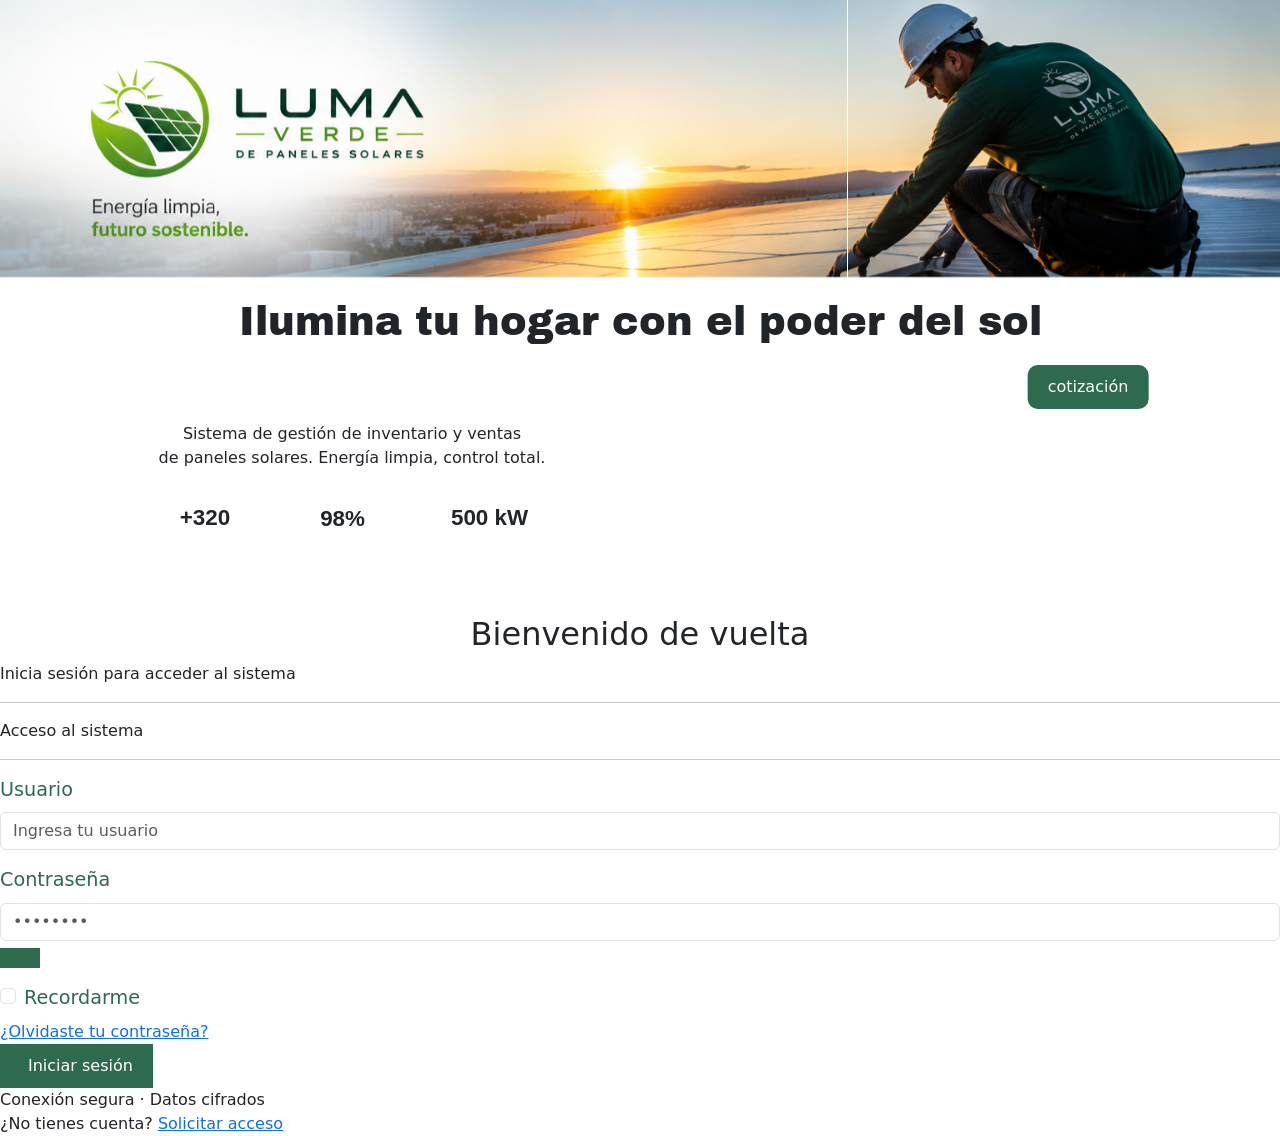
==== login.html @ e12dbdd9 "mejora el html index" ====
<!DOCTYPE html>
<html lang="en">
<head>
    <meta charset="UTF-8">
    <meta name="viewport" content="width=device-width, initial-scale=1.0">
    <meta name="viewport" content="width=device-width, initial-scale=1">
    <link rel="stylesheet" href="estilos.css">
    <link rel="preconnect" href="https://fonts.googleapis.com">
    <link rel="preconnect" href="https://fonts.gstatic.com" crossorigin>
    <link href="https://fonts.googleapis.com/css2?family=Anton&family=Archivo+Black&display=swap" rel="stylesheet">
    <title>luma verde</title>
</head>
<body>
       <div id="inicio">
        <div id="banner">
            <div id="carouselExampleSlidesOnly" class="carousel slide" data-bs-ride="carousel">
  <div class="carousel-inner">
    <div class="carousel-item active">
      <img src="img/banner1.png" class="d-block w-100" alt="...">
    </div>
    <div class="carousel-item">
      <img src="img/banner2.png" class="d-block w-100" alt="...">
    </div>
    <div class="carousel-item">
      <img src="img/banner3.png" class="d-block w-100" alt="...">
    </div>
  </div>
</div>
            <button id="btn_cotizacion">cotización</button>
        </div>
            <!-- <img id="logo" src="../img/lumaverdelogo.png" alt="Logo de la empresa">
          -->
            <div>
                <div>
                    <h1>Ilumina tu hogar
                        con el poder del
                        sol</h1>
                </div>
<div class="panel-izquierdo">
    <div class="panel-circulo-extra"></div>
    <i class="bi bi-sun sol-icono"></i>

    <div class="panel-contenido">
      <div class="panel-logo">
        <i class="bi bi-lightning-charge-fill"></i>
      </div>
      <p class="panel-subtitulo">
        Sistema de gestión de inventario y ventas<br>
        de paneles solares. Energía limpia, control total.
      </p>

      <div class="stats-row">
        <div class="stat-card">
          <div class="num">+320</div>
          <div class="lbl">Clientes</div>
        </div>
        <div class="stat-card">
          <div class="num">98%</div>
          <div class="lbl">Satisfacción</div>
        </div>
        <div class="stat-card">
          <div class="num">500 kW</div>
          <div class="lbl">Instalados</div>
        </div>
      </div>
    </div>
  </div>

        <fieldset class="panel-derecho">
    <div class="login-box">

      <div class="login-encabezado">
        <h2>Bienvenido de vuelta</h2>
        <p>Inicia sesión para acceder al sistema</p>
      </div>

      <div class="divisor">
        <hr/><span>Acceso al sistema</span><hr/>
      </div>

      <!-- Usuario -->
      <div class="mb-3">
        <label class="form-label" for="usuario">Usuario</label>
        <div class="input-icono">
          <i class="bi bi-person-fill"></i>
          <input
            type="text"
            id="usuario"
            class="form-control"
            placeholder="Ingresa tu usuario"
          />
        </div>
      </div>

      <!-- Contraseña -->
      <div class="mb-3">
        <label class="form-label" for="contrasena">Contraseña</label>
        <div class="input-icono">
          <i class="bi bi-lock-fill"></i>
          <input
            type="password"
            id="contrasena"
            class="form-control"
            placeholder="••••••••"
            style="padding-right: 2.8rem;"
          />
          <button class="toggle-pass" type="button" onclick="togglePass()" id="btnToggle">
            <i class="bi bi-eye-slash" id="iconoOjo"></i>
          </button>
        </div>
      </div>

      <!-- Recordar / Olvidé -->
      <div class="opciones-login">
        <div class="form-check">
          <input class="form-check-input" type="checkbox" id="recordar"/>
          <label class="form-check-label" for="recordar">Recordarme</label>
        </div>
        <a href="#">¿Olvidaste tu contraseña?</a>
      </div>

      <!-- Botón -->
      <button class="btn-login" type="button">
        <i class="bi bi-box-arrow-in-right me-2"></i>Iniciar sesión
      </button>

      <!-- Badge seguridad -->
      <div class="badge-seguridad">
        <i class="bi bi-shield-lock-fill"></i>
        Conexión segura · Datos cifrados
      </div>

      <!-- Pie -->
      <div class="login-footer">
        ¿No tienes cuenta?
        <a href="#">Solicitar acceso</a>
      </div>

    </div>
        </fieldset>
  
    <link href="https://cdn.jsdelivr.net/npm/bootstrap@5.3.8/dist/css/bootstrap.min.css" rel="stylesheet" integrity="sha384-sRIl4kxILFvY47J16cr9ZwB07vP4J8+LH7qKQnuqkuIAvNWLzeN8tE5YBujZqJLB" crossorigin="anonymous">


</body>
 <script src="https://cdn.jsdelivr.net/npm/bootstrap@5.3.8/dist/js/bootstrap.bundle.min.js" integrity="sha384-FKyoEForCGlyvwx9Hj09JcYn3nv7wiPVlz7YYwJrWVcXK/BmnVDxM+D2scQbITxI" crossorigin="anonymous"></script>
</html>
---- estilos.css ----
* {
    margin: 0;
    padding: 0;
    box-sizing: border-box;
}

body {
    font-family: Arial, sans-serif;
    background-color: #d7fae0;


}

 /* Tarjetas de stats */
    .stats-row { display: flex; gap: 1rem; justify-content: center; }
    .stat-card {
      background: rgba(255,255,255,0.1);
      border: 1px solid rgba(255,255,255,0.2);
      border-radius: 12px;
      padding: 0.9rem 1.4rem;
      text-align: center;
      backdrop-filter: blur(4px);
    }
    .stat-card .num {
      font-family: 'Montserrat', sans-serif;
      font-weight: 700;
      font-size: 1.4rem;
      color: var(--blanco);
    }
    .stat-card .lbl {
      font-size: 0.72rem;
      color: rgba(255,255,255,0.65);
      text-transform: uppercase;
      letter-spacing: 0.05em;
    }

    .panel-header {
    background: #034425;
    color: #fff;
    text-align: center;
    padding: 1rem 0.5rem 0.5rem;
    font-size: 15px;
    font-weight: 500;
    letter-spacing: 0.02em;
  }
  .eff-badge {
    display: inline-block;
    background: #e6f4ec;
    color: #1a5c33;
    border-radius: 20px;
    font-size: 13px;
    font-weight: 500;
    padding: 3px 14px;
    margin-top: 2px;
  }
  .icon-solar {
    font-size: 38px;
    margin-bottom: 6px;
    display: block;
  }
    
  .panel-contenido { position: relative; z-index: 1; text-align: center; }
.panel-izquierdo {
      width: 55%;
      background: linear-gradient(155deg, var(--verde-principal) 0%, var(--verde-claro) 100%);
      position: relative;
      display: flex;
      flex-direction: column;
      justify-content: center;
      align-items: center;
      padding: 3rem;
      overflow: hidden;
    }

    /* Círculos decorativos de fondo */
    .panel-izquierdo::before {
      content: '';
      position: absolute;
      width: 420px; height: 420px;
      border-radius: 50%;
      border: 2px solid rgba(255,255,255,0.08);
      top: -80px; left: -80px;
    }
    .panel-izquierdo::after {
      content: '';
      position: absolute;
      width: 300px; height: 300px;
      border-radius: 50%;
      border: 2px solid rgba(255,255,255,0.08);
      bottom: -60px; right: -60px;
    }

    .panel-circulo-extra {
      position: absolute;
      width: 200px; height: 200px;
      border-radius: 50%;
      border: 2px solid rgba(255,255,255,0.06);
      bottom: 80px; left: 40px;
    }
h1 {
    font-family: 'Anton regular', 'Archivo Black', sans-serif;
    font-size: 2rem;
    color: #2d6a4f;
    text-align: center;
    padding: 20px 10px;
}

#logo {
    width: 150px;
    height: auto;
    margin: 20px;
}
#btn-verde {
  background-color: #034002;
  color: white;
  border-color: #034002;
}

.btn-verde:hover {
  background-color: #022901;
  border-color: #022901;
}
#servicios {
    font: bold 25px;
    display: flex;
    justify-content: space-evenly;
    flex-direction: row;
    gap: 20px;
    padding: 20px;
}

.kit:hover {
    border-color: #034002;
}
.contacto {
    display:flex;
    flex-direction: row;
    justify-content: space-around;
    align-items: center;
    padding: 20px;
}

.tarjeta {
    flex-wrap: wrap;
    background-color: #c0d0c9;
    text-align: center;
    padding: 20px;
    padding-inline: 10px;
    border-color: #047456;
    border-width: 2px;
    border-style: solid;
    border-radius: 10px;

}
.card-body {
      flex-wrap: wrap;
    background-color: #c0d0c9;
    text-align: center;
    padding: 20px;
    padding-inline: 10px;
    border-color: #047456;
    border-width: 1px;
    border-style: solid;
    border-radius: 10px;
}
@media (max-width: 450px) {
    #servicios {
        flex-direction: column;
    }

    .card {
        width: 100%;
    }
    .contacto{
        flex-direction: column;
    }
    label {
       color: aqua;
    }
}

#catalogo {
    padding: 5px;
    font-size: .75rem;
    letter-spacing: .12em;
    text-transform: uppercase;
    color: #2d6a4f;
    margin-bottom: .8rem;
}

#btn_cotizacion {
    position: absolute;
    top: 43%;
    border-radius: 10px;
    /* Vertical: arriba */
    left: 85%;
    /* Horizontal: izquierda */
    transform: translate(-50%, -50%);
    /* Centra el botón perfectamente */
}

h2 {
    color: #2d6a4f;
    margin-bottom: 20px;
    text-align: center;
}

#menu {
    width: 100%;
    border-radius: 3px;
    background-color: #2d6a4f;

}

#menu ul {
    list-style: none;
    margin: 2px;
    padding: 0;
    display: flex;
    flex-direction: row;
    width: 100%;
}

#menu ul li {
    flex: 1;
    text-align: center;
}

#menu ul li a {
    display: block;
    padding: 10px 0;
    color: white;
    text-decoration: none;
    text-align: center;
    width: 100%;
}

#menu ul li a:hover {
    background-color: #034425;
}
#icono {
    color: #c0d0c9;
    width: 50px;
    height: auto;
    margin-left: 5px;
}
ffieldset {
    background-color: #2d6a4f55;
    border: 2px solid #2d6a4f;
    border-radius: 10px;
    padding: 20px;
    margin: 20px auto;
    width: 100%; /* ✅ cambia 40% por 100% */
}
#form {
   background-color: #2d6a4f55;
    border: 2px solid #2d6a4f;
    border-radius: 10px;
    padding: 20px;
    margin: 20px auto;
    width: 40%;
}
#form-control {
    color: #2d6a4f;
    border: 1px solid #216647;
    border-radius: 5px;
}
 
fieldset legend {
    font-size: 1.5rem;
    color: #2d6a4f;
    padding: 0 10px;
}

fieldset li {
    display: block;
    margin-bottom: 10px;
    font-size: 1.2rem;
    color: #2d6a4f;
}

button {
    background-color: #2d6a4f;
    color: white;
    border: none;
    padding: 10px 20px;
    font-size: 1rem;
    cursor: pointer;
    border-radius: 5px;
}

label {
    display: block;
    margin-bottom: 5px;
    font-size: 1.2rem;
    color: #2d6a4f;
}
video {
    width: 100%;
    height: auto;
    border: 2px solid #2d6a4f;
    padding: 20px;
    max-width: 500px;
    border-radius: 10px;
}

#email:valid {
    background-color: rgb(4, 30, 34);
}
input:user-valid {
  border: 2px solid rgb(0, 128, 73);
  border-radius: 3px;
}

input:user-valid + span::before {
  content: "✓";
  color: green;
}
input:invalid {
  border: 2px solid rgb(255, 0, 0);
  border-radius: 3px;
}
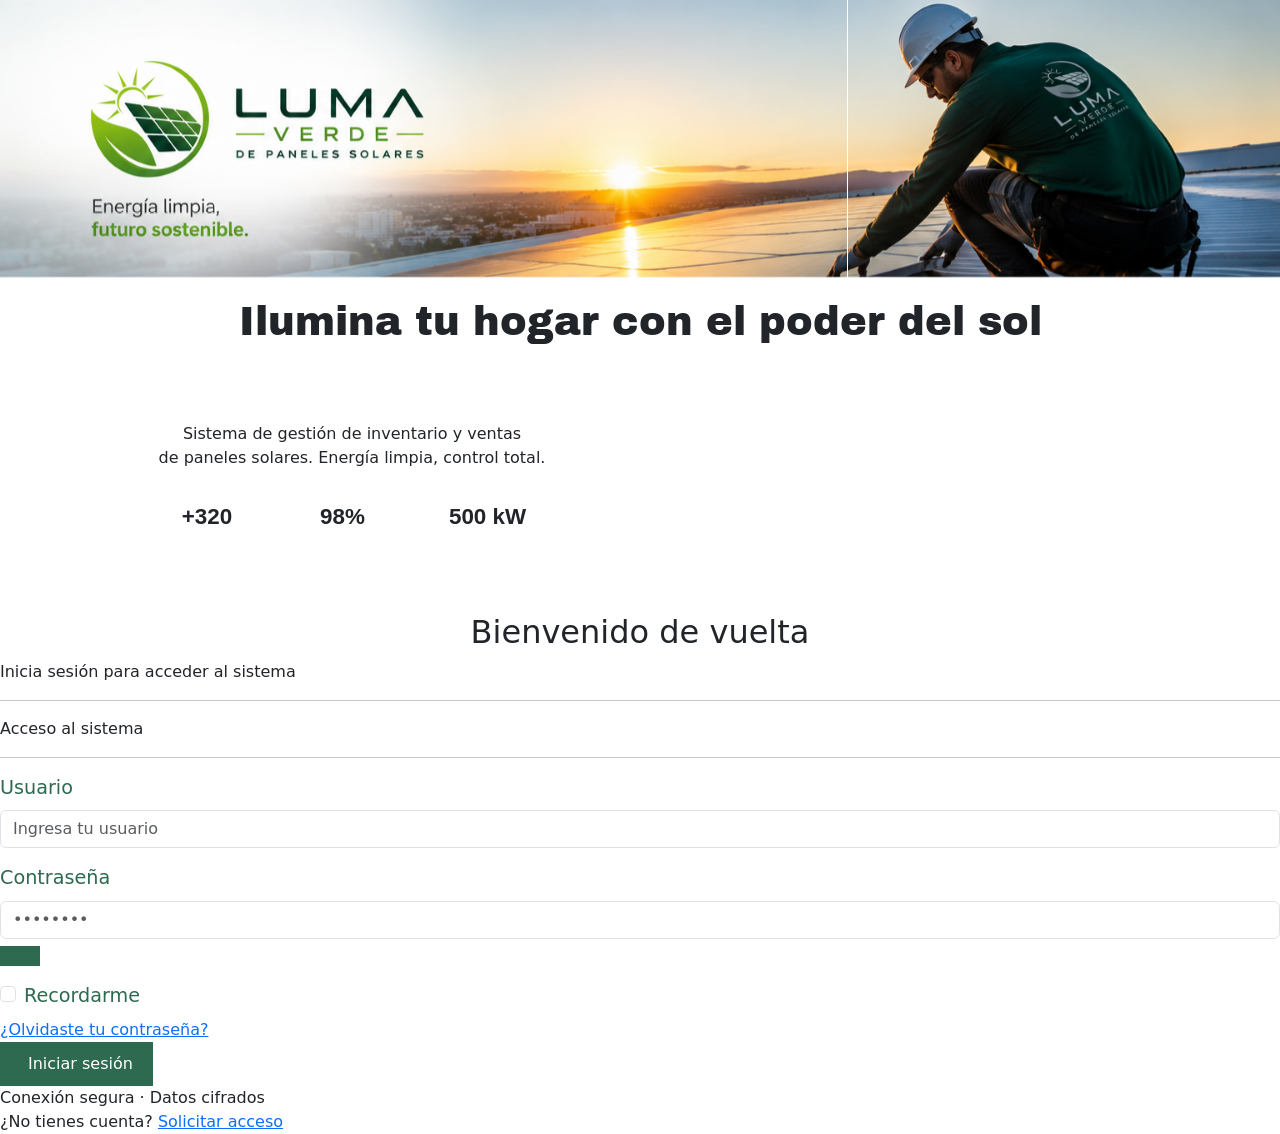
==== commit bd5fd5dd: "feat: actualizar proyecto luma verde" ====
--- a/login.html
+++ b/login.html
@@ -26,7 +26,6 @@
     </div>
   </div>
 </div>
-            <button id="btn_cotizacion">cotización</button>
         </div>
             <!-- <img id="logo" src="../img/lumaverdelogo.png" alt="Logo de la empresa">
           -->
--- a/estilos.css
+++ b/estilos.css
@@ -6,7 +6,7 @@
 
 body {
     font-family: Arial, sans-serif;
-    background-color: #d7fae0;
+
 
 
 }
@@ -15,11 +15,12 @@
     .stats-row { display: flex; gap: 1rem; justify-content: center; }
     .stat-card {
       background: rgba(255,255,255,0.1);
-      border: 1px solid rgba(255,255,255,0.2);
+      /*border: 1px solid rgba(255,255,255,0.2);*/
       border-radius: 12px;
       padding: 0.9rem 1.4rem;
       text-align: center;
       backdrop-filter: blur(4px);
+   
     }
     .stat-card .num {
       font-family: 'Montserrat', sans-serif;
@@ -139,7 +140,6 @@
     align-items: center;
     padding: 20px;
 }
-
 .tarjeta {
     flex-wrap: wrap;
     background-color: #c0d0c9;
@@ -150,35 +150,16 @@
     border-width: 2px;
     border-style: solid;
     border-radius: 10px;
-
 }
 .card-body {
-      flex-wrap: wrap;
-    background-color: #c0d0c9;
+    flex-wrap: wrap;
+    background-color: #add7c5;
     text-align: center;
     padding: 20px;
     padding-inline: 10px;
-    border-color: #047456;
     border-width: 1px;
-    border-style: solid;
-    border-radius: 10px;
-}
-@media (max-width: 450px) {
-    #servicios {
-        flex-direction: column;
-    }
-
-    .card {
-        width: 100%;
-    }
-    .contacto{
-        flex-direction: column;
-    }
-    label {
-       color: aqua;
-    }
-}
-
+    border-radius: 9px 9px 10px 10px;
+}
 #catalogo {
     padding: 5px;
     font-size: .75rem;
